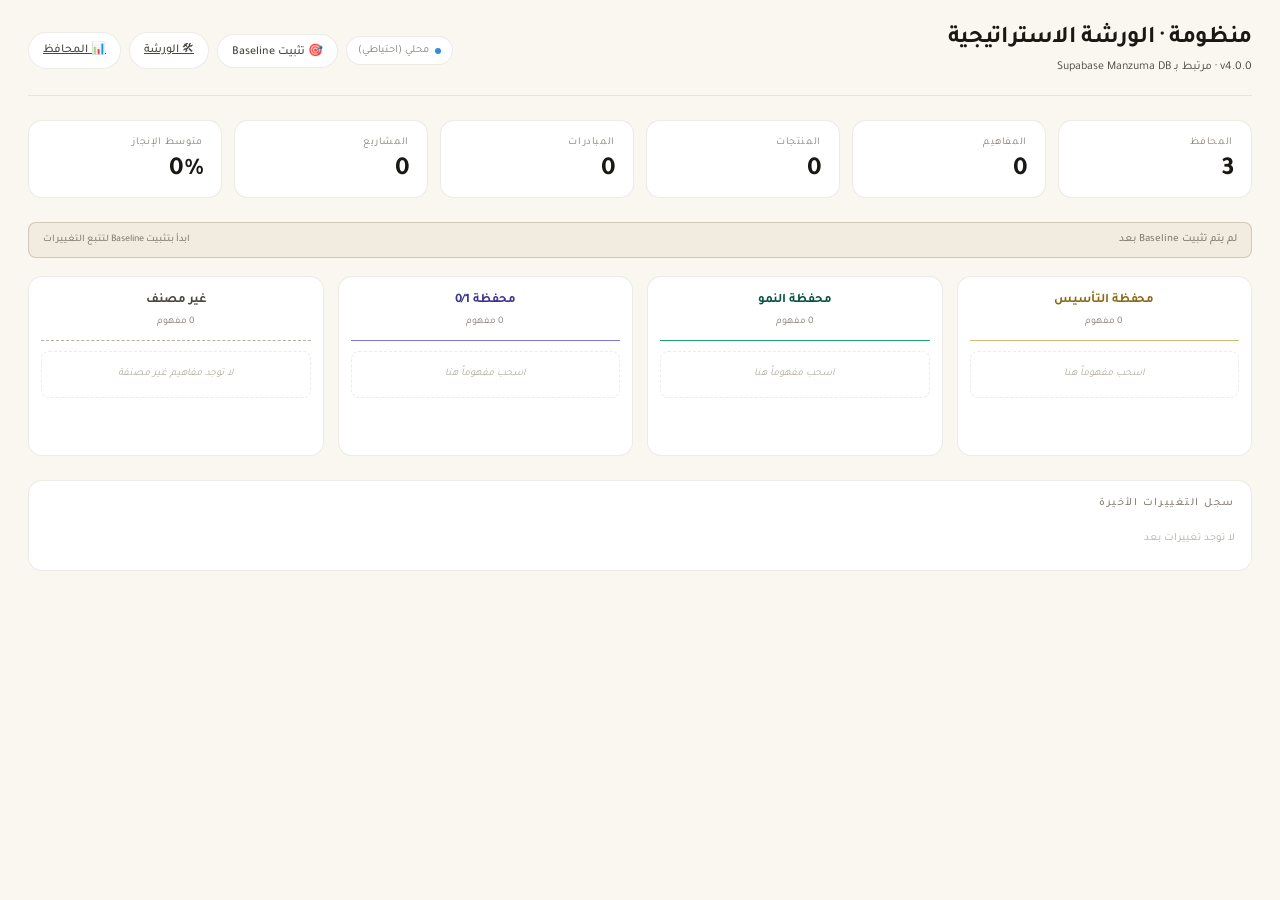
==== index.html @ 45272779 "Add files via upload" ====
<!DOCTYPE html>
<html lang="ar" dir="rtl">
<head>
  <meta charset="UTF-8">
  <meta name="viewport" content="width=device-width, initial-scale=1.0, viewport-fit=cover">
  <meta name="theme-color" content="#FAF7F0">
  <meta name="description" content="ورشة منظومة الاستراتيجية — تصنيف المحافظ، المراحل، Gantt احترافي">
  <title>منظومة · الورشة الاستراتيجية</title>

  <!-- Fonts -->
  <link rel="preconnect" href="https://fonts.googleapis.com">
  <link rel="preconnect" href="https://fonts.gstatic.com" crossorigin>
  <link rel="stylesheet" href="https://fonts.googleapis.com/css2?family=Tajawal:wght@400;500;700;800&display=swap">

  <!-- Stylesheets -->
  <link rel="stylesheet" href="css/tokens.css">
  <link rel="stylesheet" href="css/base.css">
  <link rel="stylesheet" href="css/components.css">
  <link rel="stylesheet" href="css/views.css">
  <link rel="stylesheet" href="css/gantt.css">

  <!-- App entry (ES Module) -->
  <script type="module" src="js/app.js"></script>
</head>
<body>
  <main class="shell">
    <!-- Loading placeholder before app boots -->
    <div class="loading-grid">
      <div class="loading-spinner"></div>
      <span>جارٍ تحميل التطبيق…</span>
    </div>
  </main>

  <!-- Toast container (created lazily, here for early CSS load) -->
  <div class="toast-container"></div>

  <noscript>
    <div style="padding:40px;text-align:center;background:#FFF;color:#1A1815;font-family:Tajawal,sans-serif;">
      <h2>JavaScript مطلوب</h2>
      <p>هذا التطبيق يعمل بالكامل في المتصفح ويحتاج إلى JavaScript مفعّل.</p>
    </div>
  </noscript>
</body>
</html>
---- css/tokens.css ----
/* ═══════════════════════════════════════════════════════════════
   tokens.css · Design system tokens
   منظومة Strategic Workbench
   ═══════════════════════════════════════════════════════════════ */

:root{
  /* ─── Surfaces ─── */
  --canvas:        #FAF7F0;
  --paper:         #FFFFFF;
  --soft:          #F1ECDF;
  --softer:        #F7F3E8;
  --softest:       #FCFAF3;

  /* ─── Lines ─── */
  --line:          rgba(60,40,10,0.09);
  --line-strong:   rgba(60,40,10,0.18);
  --line-vstrong:  rgba(60,40,10,0.28);

  /* ─── Ink (text) ─── */
  --ink-1:         #1A1815;
  --ink-2:         #4A4640;
  --ink-3:         #857F75;
  --ink-4:         #B5AFA3;

  /* ─── Portfolio colors ─── */
  --pf-foundation-ink: #8B6914;
  --pf-foundation-bg:  #FBF5E4;
  --pf-foundation-mid: #D4B978;

  --pf-growth-ink:     #085041;
  --pf-growth-bg:      #E1F5EE;
  --pf-growth-mid:     #1D9E75;

  --pf-zero-ink:       #3C3489;
  --pf-zero-bg:        #EEEDFE;
  --pf-zero-mid:       #7F77DD;

  --pf-uncat-ink:      #4A4640;
  --pf-uncat-bg:       #F1ECDF;
  --pf-uncat-mid:      #B5AFA3;

  /* ─── Concept palette (legacy 5 concept-color ramps) ─── */
  --c1-tint:#EEEDFE; --c1-mid:#AFA9EC; --c1-ink:#3C3489; --c1-line:#7F77DD;
  --c2-tint:#E1F5EE; --c2-mid:#9FE1CB; --c2-ink:#085041; --c2-line:#1D9E75;
  --c3-tint:#FAEEDA; --c3-mid:#FAC775; --c3-ink:#633806; --c3-line:#EF9F27;
  --c4-tint:#E6F1FB; --c4-mid:#B5D4F4; --c4-ink:#0C447C; --c4-line:#378ADD;
  --c5-tint:#FAECE7; --c5-mid:#F5C4B3; --c5-ink:#712B13; --c5-line:#D85A30;

  /* ─── Institutional gold (entities) ─── */
  --gold-bg:   #FBF5E4;
  --gold-mid:  #D4B978;
  --gold-ink:  #5C4715;
  --gold-icon: #9B7B2C;

  /* ─── Status / Signal ─── */
  --good:      #639922;
  --good-bg:   #EAF3DE;
  --warn:      #BA7517;
  --warn-bg:   #FAEEDA;
  --danger:    #A32D2D;
  --danger-bg: #FCEBEB;
  --info:      #378ADD;
  --info-bg:   #E6F1FB;
  --idle:      #888780;
  --idle-bg:   #F1EFE8;

  /* ─── Radii ─── */
  --r-sm:   6px;
  --r-md:   8px;
  --r-lg:   14px;
  --r-xl:   20px;
  --r-pill: 999px;

  /* ─── Spacing (4px scale) ─── */
  --s-1:  4px;
  --s-2:  8px;
  --s-3: 12px;
  --s-4: 16px;
  --s-5: 20px;
  --s-6: 24px;
  --s-8: 32px;
  --s-10: 40px;

  /* ─── Shadows ─── */
  --shadow-sm:  0 1px 2px rgba(0,0,0,0.04);
  --shadow-md:  0 2px 8px rgba(0,0,0,0.06);
  --shadow-lg:  0 8px 24px rgba(0,0,0,0.10);
  --shadow-xl:  0 16px 48px rgba(0,0,0,0.14);

  /* ─── Z-index ─── */
  --z-toast:    300;
  --z-modal:    200;
  --z-drawer:   150;
  --z-tooltip:  100;
  --z-header:   50;

  /* ─── Motion ─── */
  --motion-fast: 120ms;
  --motion-med:  200ms;
  --motion-slow: 320ms;
  --easing:      cubic-bezier(.2,.7,.2,1);
}
---- css/base.css ----
/* ═══════════════════════════════════════════════════════════════
   base.css · Reset, typography, RTL, layout primitives
   ═══════════════════════════════════════════════════════════════ */

*,*::before,*::after{ box-sizing:border-box; }
html,body{ margin:0; padding:0; }

html{
  font-size:14px;
  -webkit-text-size-adjust:100%;
}

body{
  font-family:'Tajawal',system-ui,-apple-system,sans-serif;
  background:var(--canvas);
  color:var(--ink-1);
  line-height:1.6;
  min-height:100vh;
  -webkit-font-smoothing:antialiased;
  text-rendering:optimizeLegibility;
  font-feature-settings:"kern";
}

/* RTL-aware */
[dir="rtl"]{ unicode-bidi:plaintext; }

/* Numbers should be tabular (consistent width) */
.tnum,
.kpi-value,
.proj-pct,
.proj-meta,
.gantt-axis{
  font-feature-settings:"tnum";
  font-variant-numeric:tabular-nums;
}

/* ─── Typography helpers ─── */
.h1{ font-size:28px; font-weight:700; letter-spacing:-0.015em; line-height:1.25; color:var(--ink-1); }
.h2{ font-size:22px; font-weight:700; letter-spacing:-0.01em; line-height:1.3; color:var(--ink-1); }
.h3{ font-size:18px; font-weight:700; letter-spacing:-0.005em; line-height:1.4; color:var(--ink-1); }
.h4{ font-size:15px; font-weight:700; line-height:1.4; color:var(--ink-1); }

.eyebrow{
  font-size:11px; font-weight:500;
  letter-spacing:0.22em;
  color:var(--ink-3);
  text-transform:uppercase;
}
.muted{ color:var(--ink-3); }
.meta { font-size:11px; color:var(--ink-3); }

/* ─── Shell / page container ─── */
.shell{
  max-width:1600px;
  margin:0 auto;
  padding:24px 28px 48px;
}

/* ─── Header (global) ─── */
.app-header{
  display:flex; align-items:center; justify-content:space-between;
  padding-bottom:18px; margin-bottom:24px;
  border-bottom:1px solid var(--line);
  gap:20px; flex-wrap:wrap;
}
.app-header .lhs{ min-width:0; }
.app-header .h1{ margin:0 0 4px; font-size:24px; }
.app-header .sub{ margin:0; font-size:12px; color:var(--ink-2); }
.app-header .rhs{
  display:flex; align-items:center; gap:8px; flex-wrap:wrap;
}

/* ─── Breadcrumb ─── */
.breadcrumb{
  display:flex; align-items:center; gap:6px;
  font-size:11.5px; color:var(--ink-3);
  margin-bottom:14px;
  flex-wrap:wrap;
}
.breadcrumb a{
  color:inherit; text-decoration:none;
  padding:2px 4px; border-radius:3px;
  transition:background var(--motion-fast);
}
.breadcrumb a:hover{ background:var(--soft); color:var(--ink-1); }
.breadcrumb .sep{ color:var(--ink-4); }
.breadcrumb .current{ color:var(--ink-1); font-weight:500; }

/* ─── Connection status indicator ─── */
.conn{
  display:inline-flex; align-items:center; gap:6px;
  font-size:11px; color:var(--ink-3);
  padding:5px 11px;
  background:var(--paper);
  border:1px solid var(--line);
  border-radius:var(--r-pill);
}
.conn-dot{
  width:6px; height:6px; border-radius:50%;
  background:var(--good);
  box-shadow:0 0 0 0 rgba(99,153,34,.45);
  animation:conn-pulse 2.2s infinite;
}
.conn[data-state="loading"] .conn-dot{ background:var(--warn); }
.conn[data-state="error"] .conn-dot{ background:var(--danger); animation:none; }
.conn[data-state="local"] .conn-dot{ background:var(--info); }
@keyframes conn-pulse{
  0%   { box-shadow:0 0 0 0 rgba(99,153,34,.45); }
  70%  { box-shadow:0 0 0 6px rgba(99,153,34,0); }
  100% { box-shadow:0 0 0 0 rgba(99,153,34,0); }
}

/* ─── Empty states ─── */
.empty-state{
  padding:48px 24px;
  text-align:center;
  color:var(--ink-3);
  background:var(--paper);
  border:1px dashed var(--line-strong);
  border-radius:var(--r-lg);
}
.empty-state .icon{ font-size:32px; opacity:.4; margin-bottom:8px; }
.empty-state .title{ font-size:14px; color:var(--ink-2); font-weight:500; margin-bottom:4px; }
.empty-state .desc { font-size:12px; color:var(--ink-3); }

/* ─── Loading state ─── */
.loading-grid{
  display:flex; align-items:center; gap:12px;
  padding:32px 16px;
  color:var(--ink-3);
  font-size:12px;
}
.loading-spinner{
  width:14px; height:14px;
  border:2px solid var(--ink-4);
  border-top-color:var(--ink-1);
  border-radius:50%;
  animation:spin 0.7s linear infinite;
}
@keyframes spin{
  to { transform:rotate(360deg); }
}

/* ─── Animations ─── */
@keyframes fadeUp{
  from{ opacity:0; transform:translateY(8px); }
  to{ opacity:1; transform:translateY(0); }
}
@keyframes fade{
  from{ opacity:0; }
  to{ opacity:1; }
}
.fade-up{ animation:fadeUp .35s var(--easing) both; }
.fade-in{ animation:fade .25s ease both; }

/* ─── Print ─── */
@media print{
  body{ background:#fff; }
  .app-header .rhs,
  .pool,
  .modal,
  .backdrop,
  .toast-container,
  .conn{ display:none !important; }
}
---- css/components.css ----
/* ═══════════════════════════════════════════════════════════════
   components.css · Reusable UI components
   ═══════════════════════════════════════════════════════════════ */

/* ─── Buttons ─── */
.btn{
  padding:8px 14px;
  border-radius:var(--r-pill);
  font-size:12px;
  font-weight:500;
  border:1px solid var(--line);
  background:var(--paper);
  color:var(--ink-2);
  cursor:pointer;
  font-family:inherit;
  transition:all var(--motion-fast) var(--easing);
  display:inline-flex; align-items:center; gap:6px;
  white-space:nowrap;
}
.btn:hover{ border-color:var(--line-strong); color:var(--ink-1); }
.btn:active{ transform:translateY(0.5px); }
.btn:disabled{ opacity:.45; cursor:not-allowed; }
.btn svg{ width:12px; height:12px; }

.btn.primary{ background:var(--ink-1); color:#fff; border-color:var(--ink-1); }
.btn.primary:hover{ background:#000; }
.btn.ghost{ background:transparent; }
.btn.danger{ color:var(--danger); border-color:var(--danger); background:transparent; }
.btn.danger:hover{ background:var(--danger); color:#fff; }
.btn.success{ color:var(--good); border-color:var(--good); }
.btn.success:hover{ background:var(--good); color:#fff; }
.btn.sm{ padding:5px 10px; font-size:11px; }

.btn-icon{
  width:32px; height:32px;
  padding:0;
  display:inline-flex; align-items:center; justify-content:center;
  background:transparent;
  border:1px solid transparent;
  border-radius:var(--r-md);
  cursor:pointer;
  color:var(--ink-2);
  font-family:inherit;
  transition:all var(--motion-fast);
}
.btn-icon:hover{ background:var(--soft); color:var(--ink-1); }
.btn-icon.sm{ width:24px; height:24px; }
.btn-icon svg{ width:14px; height:14px; }

/* ─── Chips & Pills ─── */
.chip{
  display:inline-flex; align-items:center; gap:5px;
  padding:5px 11px;
  border-radius:var(--r-pill);
  font-size:11.5px;
  font-weight:500;
  background:var(--paper);
  border:1px solid var(--line);
  color:var(--ink-2);
  cursor:pointer;
  font-family:inherit;
  user-select:none;
  transition:all var(--motion-fast);
}
.chip:hover{ border-color:var(--line-strong); color:var(--ink-1); }
.chip[data-active="true"]{ background:var(--ink-1); color:#fff; border-color:var(--ink-1); }
.chip.sm{ font-size:10px; padding:3px 8px; }
.chip-count{
  background:var(--soft);
  color:var(--ink-3);
  font-size:9px; font-weight:500;
  padding:1px 6px;
  border-radius:var(--r-pill);
  margin-right:4px;
}

/* ─── KPI Cards ─── */
.kpi-strip{
  display:grid;
  grid-template-columns:repeat(auto-fit, minmax(140px, 1fr));
  gap:12px;
  margin-bottom:24px;
}
.kpi{
  background:var(--paper);
  border:1px solid var(--line);
  border-radius:var(--r-lg);
  padding:14px 18px;
  position:relative;
  transition:all var(--motion-med);
  animation:fadeUp 0.4s var(--easing) both;
}
.kpi:hover{ border-color:var(--line-strong); transform:translateY(-1px); }
.kpi-label{
  font-size:10.5px; color:var(--ink-3);
  letter-spacing:0.06em; margin-bottom:5px;
  text-transform:uppercase;
}
.kpi-value{
  font-size:26px; font-weight:700; line-height:1; color:var(--ink-1);
  letter-spacing:-0.02em;
}
.kpi-meta{ font-size:11px; color:var(--ink-4); margin-top:4px; }

/* ─── Card primitive ─── */
.card{
  background:var(--paper);
  border:1px solid var(--line);
  border-radius:var(--r-lg);
  padding:14px 16px;
  transition:all var(--motion-fast);
}
.card:hover{ border-color:var(--line-strong); }
.card.interactive{ cursor:pointer; }
.card.interactive:hover{ transform:translateY(-1px); box-shadow:var(--shadow-md); }

/* ─── Individual card (pill, person icon) ─── */
.card-ind{
  display:inline-flex; align-items:center; gap:6px;
  padding:5px 11px 5px 8px;
  background:#F6F4FD;
  border:1px solid #D4D0F0;
  border-radius:var(--r-pill);
  font-size:12px; font-weight:500;
  color:#372F7A;
  cursor:grab;
  transition:all var(--motion-fast);
  user-select:none;
  position:relative;
  font-family:inherit;
}
.card-ind:hover{ border-color:#7F77DD; transform:translateY(-1px); }
.card-ind:active{ cursor:grabbing; }
.card-ind svg{ width:11px; height:11px; flex-shrink:0; color:#7F77DD; }
.card-ind .sector{
  font-size:9px; opacity:.65;
  padding-right:4px; margin-right:4px;
  border-right:1px solid rgba(127,119,221,0.3);
}
.card-ind .usage-badge{
  background:#7F77DD; color:#fff;
  font-size:9px; font-weight:700;
  padding:1px 5px; border-radius:var(--r-pill);
  margin-right:4px;
  line-height:1.2;
}

/* ─── Entity badge (rectangular, building icon) ─── */
.card-ent{
  display:inline-flex; align-items:center; gap:6px;
  padding:5px 10px 5px 8px;
  background:var(--gold-bg);
  border:1px solid var(--gold-mid);
  border-radius:4px;
  font-size:12px; font-weight:500;
  color:var(--gold-ink);
  cursor:grab;
  transition:all var(--motion-fast);
  user-select:none;
  position:relative;
  font-family:inherit;
}
.card-ent:hover{ border-color:var(--gold-icon); transform:translateY(-1px); }
.card-ent:active{ cursor:grabbing; }
.card-ent svg{ width:11px; height:11px; flex-shrink:0; color:var(--gold-icon); }
.card-ent .kind{
  font-size:9px; opacity:.7;
  padding-right:4px; margin-right:4px;
  border-right:1px solid rgba(155,123,44,0.3);
}
.card-ent .usage-badge{
  background:var(--gold-icon); color:#fff;
  font-size:9px; font-weight:700;
  padding:1px 5px; border-radius:var(--r-pill);
  margin-right:4px;
  line-height:1.2;
}

/* ─── Product/Concept/Initiative/Project card ─── */
.card-item{
  background:var(--paper);
  border:1px solid var(--line);
  border-top:3px solid var(--ink-3);
  border-radius:var(--r-md);
  padding:10px 12px;
  cursor:pointer;
  transition:all var(--motion-fast);
  user-select:none;
}
.card-item:hover{ border-color:var(--line-strong); transform:translateY(-1px); }
.card-item.draggable{ cursor:grab; }
.card-item.draggable:active{ cursor:grabbing; }
.card-item .head{
  display:flex; justify-content:space-between; align-items:flex-start;
  gap:8px;
}
.card-item .name{
  font-size:12.5px; font-weight:500;
  color:var(--ink-1);
  line-height:1.35;
}
.card-item .meta{
  font-size:10px; color:var(--ink-3);
  margin-top:3px;
}
.card-item .badges{
  display:flex; gap:4px; flex-wrap:wrap;
  margin-top:6px;
}

/* Kind indicators */
.card-item[data-kind="concept"]    { border-top-color:#7F77DD; }
.card-item[data-kind="product"]    { border-top-color:#1D9E75; }
.card-item[data-kind="initiative"] { border-top-color:#EF9F27; border-top-style:dashed; }
.card-item[data-kind="project"]    { border-top-color:#378ADD; }

.kind-badge{
  display:inline-flex; align-items:center;
  font-size:9px; font-weight:500;
  padding:1px 7px;
  border-radius:var(--r-pill);
  letter-spacing:0.04em;
}
.kind-badge[data-kind="concept"]    { background:var(--c1-tint); color:var(--c1-ink); }
.kind-badge[data-kind="product"]    { background:var(--c2-tint); color:var(--c2-ink); }
.kind-badge[data-kind="initiative"] { background:var(--c3-tint); color:var(--c3-ink); }
.kind-badge[data-kind="project"]    { background:var(--c4-tint); color:var(--c4-ink); }

/* ─── Status pills ─── */
.status-pill{
  display:inline-flex; align-items:center; gap:4px;
  padding:2px 8px;
  border-radius:var(--r-pill);
  font-size:10px; font-weight:500;
}
.status-pill[data-s="not_started"]{ background:var(--idle-bg);  color:var(--idle);  }
.status-pill[data-s="in_progress"]{ background:var(--warn-bg);  color:var(--warn);  }
.status-pill[data-s="completed"]  { background:var(--good-bg);  color:var(--good);  }
.status-pill[data-s="blocked"]    { background:var(--danger-bg);color:var(--danger);}

/* ─── Modal ─── */
.backdrop{
  position:fixed; inset:0;
  background:rgba(20,15,5,0.4);
  opacity:0; pointer-events:none;
  transition:opacity var(--motion-med);
  z-index:var(--z-modal);
  backdrop-filter:blur(3px);
}
.backdrop[data-open="true"]{ opacity:1; pointer-events:auto; }
.modal{
  position:fixed;
  top:50%; left:50%;
  transform:translate(-50%,-50%) scale(0.96);
  background:var(--paper);
  border-radius:var(--r-lg);
  box-shadow:var(--shadow-xl);
  width:440px; max-width:92vw;
  max-height:88vh;
  opacity:0; pointer-events:none;
  transition:all var(--motion-med) var(--easing);
  z-index:calc(var(--z-modal) + 1);
  display:flex; flex-direction:column;
}
.modal[data-open="true"]{ opacity:1; pointer-events:auto; transform:translate(-50%,-50%) scale(1); }
.modal-head{
  padding:18px 22px 14px;
  border-bottom:1px solid var(--line);
  display:flex; justify-content:space-between; align-items:flex-start;
  gap:12px;
}
.modal-head h3{ margin:0; font-size:16px; font-weight:700; letter-spacing:-0.01em; }
.modal-body{ padding:18px 22px; overflow-y:auto; flex:1; }
.modal-foot{
  padding:14px 22px;
  border-top:1px solid var(--line);
  display:flex; justify-content:flex-end; gap:8px;
}

/* ─── Form fields ─── */
.field{ margin-bottom:14px; }
.field:last-child{ margin-bottom:0; }
.field label{
  display:block;
  font-size:11px;
  color:var(--ink-2);
  margin-bottom:6px;
  font-weight:500;
}
.field input,
.field select,
.field textarea{
  width:100%;
  padding:9px 12px;
  border:1px solid var(--line-strong);
  border-radius:var(--r-md);
  font-family:inherit;
  font-size:13px;
  background:var(--paper);
  color:var(--ink-1);
  outline:none;
  transition:border-color var(--motion-fast);
}
.field input:focus,
.field select:focus,
.field textarea:focus{ border-color:var(--ink-2); }
.field textarea{ resize:vertical; min-height:60px; line-height:1.5; }
.field-help{ font-size:10.5px; color:var(--ink-3); margin-top:4px; }
.field-row{
  display:grid; grid-template-columns:1fr 1fr; gap:10px;
}

/* ─── Toast notifications ─── */
.toast-container{
  position:fixed;
  top:20px;
  left:50%;
  transform:translateX(-50%);
  z-index:var(--z-toast);
  display:flex; flex-direction:column; gap:8px;
  pointer-events:none;
}
.toast{
  background:var(--ink-1);
  color:#fff;
  padding:10px 18px;
  border-radius:var(--r-pill);
  font-size:12px;
  font-weight:500;
  box-shadow:var(--shadow-lg);
  animation:toast-in .25s ease, toast-out .25s ease 2.5s forwards;
  pointer-events:auto;
  display:inline-flex; align-items:center; gap:6px;
}
.toast.success{ background:var(--good); }
.toast.warning{ background:var(--warn); }
.toast.danger { background:var(--danger); }
.toast.info   { background:var(--info); }
.toast svg{ width:13px; height:13px; }
@keyframes toast-in{
  from{ opacity:0; transform:translateY(-10px); }
  to  { opacity:1; transform:translateY(0); }
}
@keyframes toast-out{
  to{ opacity:0; transform:translateY(-10px); }
}
---- css/views.css ----
/* ═══════════════════════════════════════════════════════════════
   views.css · View-specific layouts
   ═══════════════════════════════════════════════════════════════ */

/* ─── Baseline strip ─── */
.baseline-strip{
  display:flex; justify-content:space-between; align-items:center;
  padding:8px 14px;
  border-radius:var(--r-md);
  background:var(--gold-bg);
  border:1px solid var(--gold-mid);
  color:var(--gold-ink);
  font-size:11px;
  font-weight:500;
  margin-bottom:18px;
  gap:10px;
  flex-wrap:wrap;
}
.baseline-strip.no-baseline{
  background:var(--soft);
  border-color:var(--line-strong);
  color:var(--ink-3);
}
.baseline-strip .changes{
  font-weight:700;
  padding:2px 8px;
  border-radius:var(--r-pill);
  background:rgba(0,0,0,0.06);
}

/* ═══════════════════════════════════════════════════════════════
   PORTFOLIOS KANBAN VIEW
   ═══════════════════════════════════════════════════════════════ */
.kanban{
  display:grid;
  grid-template-columns:repeat(4, minmax(0, 1fr));
  gap:14px;
  margin-bottom:24px;
}
.column{
  background:var(--paper);
  border:1px solid var(--line);
  border-radius:var(--r-lg);
  padding:14px 12px 12px;
  min-height:180px;
  transition:background var(--motion-fast);
}
.column[data-drag-over="true"]{
  background:var(--softer);
  border-color:var(--line-strong);
}
.column-head{
  padding-bottom:10px;
  margin-bottom:10px;
  border-bottom:1px solid var(--line);
  text-align:center;
}
.column-head .pf-name{
  font-size:13px; font-weight:700;
  letter-spacing:-0.005em;
  margin-bottom:3px;
}
.column-head .pf-count{
  font-size:10px;
  color:var(--ink-3);
}
.column[data-pf="pf_foundation"] .column-head{ color:var(--pf-foundation-ink); border-bottom-color:var(--pf-foundation-mid); }
.column[data-pf="pf_growth"]     .column-head{ color:var(--pf-growth-ink);     border-bottom-color:var(--pf-growth-mid); }
.column[data-pf="pf_zero_one"]   .column-head{ color:var(--pf-zero-ink);       border-bottom-color:var(--pf-zero-mid); }
.column[data-pf="uncat"]         .column-head{ color:var(--pf-uncat-ink);      border-bottom-color:var(--pf-uncat-mid); border-bottom-style:dashed; }

.column-body{
  display:flex; flex-direction:column; gap:8px;
  min-height:60px;
}

/* Concept card in kanban */
.concept-card{
  background:var(--paper);
  border:1px solid var(--line);
  border-top:3px solid #ccc;
  border-radius:var(--r-md);
  padding:10px 12px;
  cursor:grab;
  transition:all var(--motion-fast);
  user-select:none;
  position:relative;
}
.concept-card:hover{ border-color:var(--line-strong); transform:translateY(-1px); box-shadow:var(--shadow-sm); }
.concept-card:active{ cursor:grabbing; }
.concept-card.dragging{ opacity:0.4; }
.concept-card .cc-head{
  display:flex; justify-content:space-between; align-items:flex-start;
  gap:6px; margin-bottom:6px;
}
.concept-card .cc-name{
  font-size:13px; font-weight:600;
  color:var(--ink-1);
  line-height:1.3;
}
.concept-card .cc-stats{
  font-size:10px; color:var(--ink-3);
  display:flex; gap:8px;
  flex-wrap:wrap;
}
.concept-card .cc-stats b{ color:var(--ink-1); font-weight:700; }
.concept-card .delta-badge{
  background:var(--danger); color:#fff;
  font-size:9px; font-weight:700;
  padding:1px 6px; border-radius:var(--r-pill);
  flex-shrink:0;
}
.concept-card .new-badge{
  background:var(--good); color:#fff;
  font-size:9px; font-weight:700;
  padding:1px 6px; border-radius:var(--r-pill);
  flex-shrink:0;
}

.column[data-pf="pf_foundation"] .concept-card{ border-top-color:var(--pf-foundation-mid); }
.column[data-pf="pf_growth"]     .concept-card{ border-top-color:var(--pf-growth-mid); }
.column[data-pf="pf_zero_one"]   .concept-card{ border-top-color:var(--pf-zero-mid); }
.column[data-pf="uncat"]         .concept-card{ border-top-color:var(--pf-uncat-mid); border-top-style:dashed; }

.dropzone-hint{
  text-align:center;
  font-size:10.5px;
  color:var(--ink-4);
  font-style:italic;
  padding:14px 6px;
  border:1px dashed var(--line);
  border-radius:var(--r-md);
}

/* ─── Changes panel (audit log preview) ─── */
.changes-panel{
  background:var(--paper);
  border:1px solid var(--line);
  border-radius:var(--r-lg);
  padding:14px 16px;
  margin-top:18px;
}
.changes-panel h3{
  font-size:11px; color:var(--ink-3); font-weight:500;
  letter-spacing:0.14em; text-transform:uppercase;
  margin:0 0 10px;
}
.changes-list{
  display:flex; flex-direction:column;
  max-height:240px; overflow-y:auto;
}
.change-row{
  display:flex; align-items:center; gap:8px;
  padding:7px 0;
  font-size:12px; color:var(--ink-2);
  border-top:1px dashed var(--line);
}
.change-row:first-child{ border-top:0; }
.change-row .icon{ flex-shrink:0; font-weight:700; font-size:13px; }
.change-row .icon.add{ color:var(--good); }
.change-row .icon.move{ color:var(--info); }
.change-row .icon.del{ color:var(--danger); }
.change-row .icon.edit{ color:var(--warn); }
.change-row .summary{ flex:1; }
.change-row .ago{
  font-size:10px; color:var(--ink-4);
  font-feature-settings:"tnum";
  flex-shrink:0;
}

/* ═══════════════════════════════════════════════════════════════
   PORTFOLIO DETAIL VIEW
   ═══════════════════════════════════════════════════════════════ */
.portfolio-header{
  display:flex; justify-content:space-between; align-items:flex-start;
  padding:18px 22px;
  border-radius:var(--r-lg);
  margin-bottom:20px;
  gap:16px;
  flex-wrap:wrap;
}
.portfolio-header[data-pf="pf_foundation"]{ background:var(--pf-foundation-bg); color:var(--pf-foundation-ink); }
.portfolio-header[data-pf="pf_growth"]    { background:var(--pf-growth-bg);     color:var(--pf-growth-ink); }
.portfolio-header[data-pf="pf_zero_one"]  { background:var(--pf-zero-bg);       color:var(--pf-zero-ink); }
.portfolio-header[data-pf="uncat"]        { background:var(--pf-uncat-bg);      color:var(--pf-uncat-ink); }
.portfolio-header .pf-title{
  font-size:22px; font-weight:700; margin:0 0 4px; letter-spacing:-0.01em;
}
.portfolio-header .pf-desc{
  font-size:12px; opacity:0.85; margin:0;
}

/* Filter bar */
.filter-bar{
  display:flex; align-items:center; gap:12px; flex-wrap:wrap;
  padding:12px 16px;
  background:var(--paper);
  border:1px solid var(--line);
  border-radius:var(--r-lg);
  margin-bottom:18px;
}
.filter-bar .filter-label{
  font-size:10.5px;
  color:var(--ink-3);
  letter-spacing:0.1em;
  font-weight:500;
}
.filter-bar .filter-search{
  flex:1; min-width:200px;
  padding:7px 12px;
  border:1px solid var(--line);
  border-radius:var(--r-pill);
  font-family:inherit; font-size:12px;
  outline:none;
  background:var(--canvas);
}
.filter-bar .filter-search:focus{ border-color:var(--ink-2); background:var(--paper); }

/* Concept sections in portfolio detail */
.concept-section{
  background:var(--paper);
  border:1px solid var(--line);
  border-radius:var(--r-lg);
  margin-bottom:14px;
  overflow:hidden;
}
.concept-section-head{
  display:flex; justify-content:space-between; align-items:center;
  padding:14px 18px;
  cursor:pointer;
  user-select:none;
  background:var(--softer);
  border-bottom:1px solid var(--line);
  gap:14px; flex-wrap:wrap;
}
.concept-section-head:hover{ background:var(--soft); }
.concept-section .lhs{ display:flex; align-items:center; gap:10px; min-width:0; }
.concept-section .cs-name{ font-size:15px; font-weight:700; }
.concept-section .cs-stats{ font-size:11px; color:var(--ink-3); display:flex; gap:10px; }
.concept-section .cs-stats b{ color:var(--ink-1); font-weight:700; }
.concept-section .toggle{
  width:28px; height:28px;
  display:inline-flex; align-items:center; justify-content:center;
  border-radius:50%;
  background:transparent;
  border:none; cursor:pointer;
  color:inherit;
  transition:transform var(--motion-fast);
}
.concept-section[data-collapsed="true"] .toggle{ transform:rotate(180deg); }
.concept-section[data-collapsed="true"] .concept-section-body{ display:none; }
.concept-section-body{
  padding:16px 18px;
}

/* Product/Project/Initiative grid */
.items-grid{
  display:grid;
  grid-template-columns:repeat(auto-fill, minmax(260px, 1fr));
  gap:10px;
}

/* ═══════════════════════════════════════════════════════════════
   WORKBENCH VIEW (formations + pool)
   ═══════════════════════════════════════════════════════════════ */
.workbench{
  display:grid;
  grid-template-columns: 1fr 280px;
  gap:18px;
  align-items:start;
}

.pool{
  background:var(--paper);
  border:1px solid var(--line);
  border-radius:var(--r-lg);
  padding:16px;
  position:sticky;
  top:18px;
  max-height:calc(100vh - 40px);
  overflow-y:auto;
}
.pool-header{
  font-size:10px;
  color:var(--ink-3);
  letter-spacing:0.16em;
  font-weight:500;
  margin-bottom:14px;
  text-transform:uppercase;
}
.pool-section{ margin-bottom:18px; }
.pool-section:last-child{ margin-bottom:0; }
.pool-section-head{
  display:flex; justify-content:space-between; align-items:center;
  margin-bottom:8px;
}
.pool-section-title{
  font-size:11px; font-weight:500;
  color:var(--ink-2);
  display:flex; align-items:center; gap:6px;
}
.pool-section-title .count{
  font-size:9px;
  background:var(--soft);
  color:var(--ink-3);
  padding:1px 6px;
  border-radius:var(--r-pill);
  font-weight:500;
}
.btn-add{
  font-size:10px; font-weight:500;
  padding:3px 8px;
  background:transparent;
  border:1px dashed var(--line-strong);
  border-radius:var(--r-pill);
  color:var(--ink-3);
  cursor:pointer;
  font-family:inherit;
  transition:all var(--motion-fast);
  display:inline-flex; align-items:center; gap:4px;
}
.btn-add:hover{ background:var(--soft); color:var(--ink-1); border-style:solid; }
.btn-add svg{ width:9px; height:9px; }
.pool-items{ display:flex; flex-direction:column; gap:5px; }
.pool-empty{
  font-size:11px; color:var(--ink-4);
  font-style:italic;
  padding:10px 8px;
  text-align:center;
  border:1px dashed var(--line);
  border-radius:var(--r-md);
}

/* Concept areas in workbench */
.wb-concept{
  background:var(--paper);
  border:1px solid var(--line);
  border-radius:var(--r-lg);
  margin-bottom:14px;
  overflow:hidden;
}
.wb-concept-head{
  padding:12px 16px;
  background:var(--softer);
  border-bottom:1px solid var(--line);
  display:flex; align-items:center; justify-content:space-between;
}
.wb-concept-name{ font-size:14px; font-weight:700; }
.wb-concept-body{
  padding:14px;
  display:flex; flex-direction:column; gap:10px;
}

/* Formation card */
.formation{
  border:1px solid var(--line);
  border-radius:var(--r-md);
  background:var(--softer);
  overflow:hidden;
}
.formation-head{
  display:flex; align-items:center; justify-content:space-between;
  padding:9px 14px;
  gap:8px;
  background:var(--paper);
  border-bottom:1px solid var(--line);
}
.formation-name{
  font-size:13px; font-weight:700;
  color:var(--ink-1);
  background:transparent;
  border:none;
  font-family:inherit;
  padding:2px 4px;
  border-radius:4px;
  min-width:80px;
}
.formation-name:focus{ outline:1px solid var(--c1-mid); background:#fff; }
.formation-kind{
  font-size:9px;
  padding:2px 8px;
  background:var(--c1-tint);
  color:var(--c1-ink);
  border-radius:var(--r-pill);
  letter-spacing:0.08em;
  font-weight:500;
}
.formation-body{
  padding:9px 14px;
  display:flex; flex-direction:column; gap:7px;
}
.dropzone{
  border:1px dashed var(--line-strong);
  border-radius:var(--r-md);
  padding:7px 9px;
  background:var(--paper);
  min-height:34px;
  transition:all var(--motion-fast);
  display:flex; flex-direction:column; gap:4px;
}
.dropzone-label{
  font-size:9px;
  color:var(--ink-3);
  letter-spacing:0.14em;
  font-weight:500;
}
.dropzone-items{
  display:flex; gap:5px; flex-wrap:wrap;
  min-height:24px;
  align-items:center;
}
.dropzone[data-drag-over="true"]{
  background:var(--c1-tint);
  border-color:var(--c1-mid);
  border-style:solid;
}
.dropzone[data-drag-invalid="true"]{
  background:var(--danger-bg);
  border-color:var(--danger);
}
.dropzone-empty{
  font-size:10px;
  color:var(--ink-4);
  font-style:italic;
}

.add-formation{
  border:1px dashed var(--line-strong);
  background:transparent;
  border-radius:var(--r-md);
  padding:10px;
  color:var(--ink-3);
  font-family:inherit;
  font-size:11.5px;
  cursor:pointer;
  transition:all var(--motion-fast);
  text-align:center;
  display:flex; align-items:center; justify-content:center; gap:6px;
}
.add-formation:hover{
  background:var(--soft);
  color:var(--ink-1);
  border-style:solid;
}

/* ═══════════════════════════════════════════════════════════════
   RESPONSIVE
   ═══════════════════════════════════════════════════════════════ */
@media (max-width: 1100px){
  .kanban{ grid-template-columns:repeat(2, 1fr); }
}
@media (max-width: 900px){
  .workbench{ grid-template-columns:1fr; }
  .pool{ position:static; max-height:none; }
}
@media (max-width: 560px){
  .shell{ padding:18px 14px 32px; }
  .kanban{ grid-template-columns:1fr; }
  .kpi-strip{ grid-template-columns:repeat(2, 1fr); }
}
---- css/gantt.css ----
/* ═══════════════════════════════════════════════════════════════
   gantt.css · Gantt Chart (RTL)
   ═══════════════════════════════════════════════════════════════ */

.gantt-wrap{
  background:var(--paper);
  border:1px solid var(--line);
  border-radius:var(--r-lg);
  padding:18px 22px;
  overflow-x:auto;
}

.gantt-header{
  display:grid;
  grid-template-columns:140px 1fr;
  gap:14px;
  align-items:center;
  margin-bottom:10px;
}
.gantt-title{
  font-size:11px; font-weight:500;
  color:var(--ink-3);
  letter-spacing:0.14em;
  text-transform:uppercase;
}

/* Time axis (months) — RTL: months flow right→left */
.gantt-axis{
  display:grid;
  grid-template-columns:repeat(var(--months, 6), 1fr);
  text-align:center;
  position:relative;
  font-size:10px;
  color:var(--ink-3);
  font-weight:500;
  font-feature-settings:"tnum";
}
.gantt-axis .month{
  padding:4px 0;
  border-right:1px dashed var(--line);
}
.gantt-axis .month:last-child{ border-right:none; }

/* Phase rows */
.gantt-row{
  display:grid;
  grid-template-columns:140px 1fr;
  gap:14px;
  align-items:center;
  margin-bottom:6px;
}
.gantt-row .row-label{
  font-size:12px; font-weight:500;
  color:var(--ink-1);
  text-align:left;
  padding:5px 0;
}
.gantt-row .row-label .row-meta{
  display:block;
  font-size:10px; color:var(--ink-3);
  font-weight:400;
  margin-top:1px;
}
.gantt-row .row-track{
  position:relative;
  height:24px;
  background:rgba(0,0,0,0.025);
  border-radius:4px;
  overflow:hidden;
}
/* Month gridlines inside each track — one line per month boundary */
.gantt-row .row-track{
  background-image:repeating-linear-gradient(
    to left,
    rgba(0,0,0,0.05) 0 1px,
    transparent 1px calc(100% / var(--months, 6))
  );
}
.gantt-row .row-bar{
  position:absolute;
  top:3px; bottom:3px;
  border-radius:3px;
  display:flex; align-items:center; justify-content:center;
  font-size:9px; font-weight:700;
  color:#fff;
  transition:all var(--motion-fast);
  cursor:pointer;
  min-width:6px;
}
.gantt-row .row-bar:hover{
  transform:scaleY(1.06);
  box-shadow:0 2px 6px rgba(0,0,0,0.18);
}
.gantt-row .row-bar[data-s="completed"]  { background:var(--good); }
.gantt-row .row-bar[data-s="in_progress"]{ background:rgba(186,117,23,0.22); }
.gantt-row .row-bar .progress-fill{
  position:absolute; top:0; bottom:0; right:0;
  background:var(--warn); border-radius:3px;
}
.gantt-row .row-bar[data-s="not_started"]{
  background:rgba(0,0,0,0.06);
  border:1px dashed rgba(0,0,0,0.25);
}
.gantt-row .row-bar[data-s="blocked"]   { background:var(--danger); }

/* Today marker — vertical line crossing all rows */
.gantt-today{
  position:absolute;
  top:20px; bottom:2px;
  width:1.5px;
  background:var(--danger);
  pointer-events:none;
  z-index:10;
}
.gantt-today::before{
  content:"اليوم";
  position:absolute;
  top:-18px;
  right:-21px;
  font-size:9px;
  color:var(--danger);
  background:#fff;
  padding:1px 7px;
  border-radius:var(--r-pill);
  border:1px solid var(--danger);
  font-weight:500;
  white-space:nowrap;
}

/* Chart area — relative context for the today marker */
.gantt-chart{
  position:relative;
  padding-top:20px;
}

/* Legend */
.gantt-legend{
  display:flex; gap:14px; flex-wrap:wrap;
  margin-top:14px;
  padding-top:10px;
  border-top:1px dashed var(--line);
  font-size:10.5px;
  color:var(--ink-2);
}
.gantt-legend-item{
  display:inline-flex; align-items:center; gap:5px;
}
.gantt-legend-item .sw{
  width:10px; height:10px;
  border-radius:2px;
}
.gantt-legend-item .sw.completed  { background:var(--good); }
.gantt-legend-item .sw.in_progress{ background:var(--warn); }
.gantt-legend-item .sw.not_started{ background:rgba(0,0,0,0.06); border:1px dashed rgba(0,0,0,0.3); }
.gantt-legend-item .sw.blocked    { background:var(--danger); }

/* Phase add row */
.gantt-add-phase{
  display:grid;
  grid-template-columns:140px 1fr;
  gap:14px;
  margin-top:8px;
}
.gantt-add-phase .placeholder{}
.gantt-add-phase .add-btn{
  font-size:11px; font-weight:500;
  padding:6px 12px;
  background:transparent;
  border:1px dashed var(--line-strong);
  border-radius:var(--r-md);
  color:var(--ink-3);
  cursor:pointer; font-family:inherit;
  transition:all var(--motion-fast);
}
.gantt-add-phase .add-btn:hover{
  background:var(--soft); color:var(--ink-1); border-style:solid;
}

/* Empty state for projects without phases */
.gantt-empty{
  padding:32px 20px;
  text-align:center;
  color:var(--ink-3);
  background:var(--softer);
  border:1px dashed var(--line);
  border-radius:var(--r-md);
}
.gantt-empty .ttl{ font-size:13px; color:var(--ink-2); font-weight:500; margin-bottom:6px; }
.gantt-empty .dsc{ font-size:11px; }
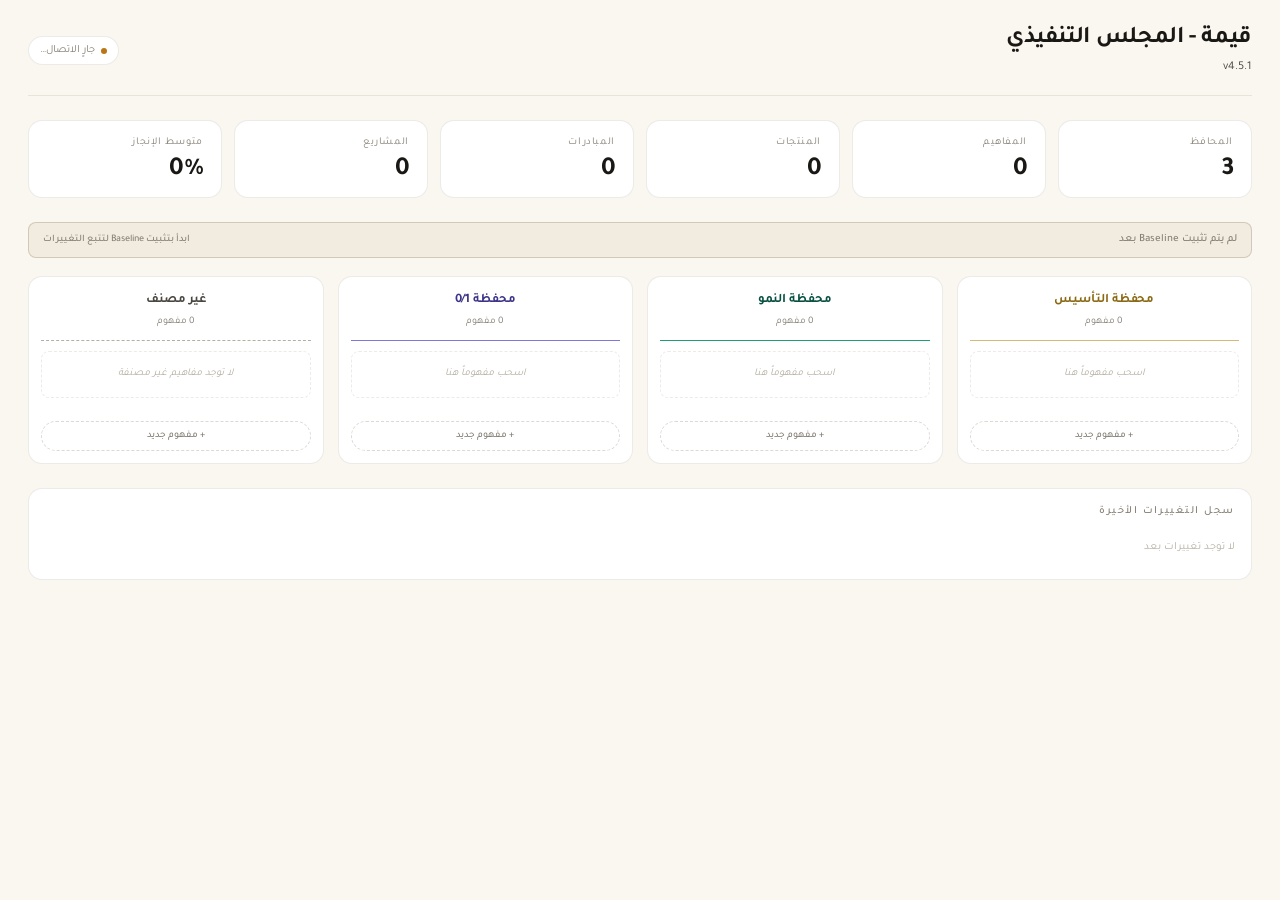
==== commit 9a295aa1: "v4.5.1 — إصلاح فتح الشجرة + إعادة التسمية إلى «قيمة - المجلس التنفيذي» - إصلاح: conceptsOfPortfolio " ====
--- a/index.html
+++ b/index.html
@@ -5,7 +5,7 @@
   <meta name="viewport" content="width=device-width, initial-scale=1.0, viewport-fit=cover">
   <meta name="theme-color" content="#FAF7F0">
   <meta name="description" content="ورشة منظومة الاستراتيجية — تصنيف المحافظ، المراحل، Gantt احترافي">
-  <title>منظومة · الورشة الاستراتيجية</title>
+  <title>قيمة - المجلس التنفيذي</title>
 
   <!-- Fonts -->
   <link rel="preconnect" href="https://fonts.googleapis.com">
--- a/css/components.css
+++ b/css/components.css
@@ -344,3 +344,91 @@
 @keyframes toast-out{
   to{ opacity:0; transform:translateY(-10px); }
 }
+
+/* ─── ClickUp bridge (phase 2) ─────────────────────────────────── */
+.cu-badge{
+  display:inline-flex; align-items:center; gap:3px;
+  font-size:9.5px; font-weight:700; padding:2px 8px;
+  border-radius:999px; white-space:nowrap;
+  background:#EEF3FB; color:#2A5B9E; border:1px solid #D5E2F4;
+}
+.cu-panel{
+  margin:14px 0 4px; padding:14px 18px;
+  background:#F7FAFE; border:1px solid #D5E2F4; border-radius:12px;
+}
+.cu-panel-head{
+  display:flex; align-items:center; gap:10px; flex-wrap:wrap;
+}
+.cu-panel-name{ font-size:13px; font-weight:700; color:var(--ink-1); }
+.cu-panel-kind{
+  font-size:10px; color:var(--ink-3);
+  padding:2px 8px; border-radius:999px; background:rgba(0,0,0,0.04);
+}
+.cu-stats{
+  display:flex; gap:10px; margin-top:12px; flex-wrap:wrap;
+}
+.cu-stat{
+  min-width:74px; padding:8px 12px; text-align:center;
+  background:#FFF; border:1px solid var(--line); border-radius:10px;
+}
+.cu-stat .v{ font-size:18px; font-weight:800; color:var(--ink-1); }
+.cu-stat .l{ font-size:9.5px; color:var(--ink-3); margin-top:2px; }
+.cu-stat.is-open .v{ color:var(--info, #2A5B9E); }
+.cu-stat.is-prog .v{ color:var(--warn); }
+.cu-stat.is-late .v{ color:var(--danger); }
+.cu-stat.is-done .v{ color:var(--good); }
+.cu-panel-note{ font-size:10.5px; color:var(--ink-3); margin-top:10px; }
+
+
+/* ─── Auth (v4.4) ──────────────────────────────────────────────── */
+.auth-wrap{
+  min-height:70vh; display:flex; align-items:center; justify-content:center;
+  padding:40px 16px;
+}
+.auth-card{
+  width:100%; max-width:380px; background:var(--paper, #FFFDF8);
+  border:1px solid var(--line); border-radius:16px;
+  padding:34px 30px; text-align:center;
+  box-shadow:0 8px 30px rgba(0,0,0,0.06);
+}
+.auth-logo{
+  width:54px; height:54px; margin:0 auto 14px; border-radius:14px;
+  background:linear-gradient(135deg, #C9A227, #8A6D2F);
+  color:#fff; font-weight:800; font-size:15px;
+  display:flex; align-items:center; justify-content:center;
+}
+.auth-title{ font-size:17px; font-weight:800; color:var(--ink-1); margin:0 0 4px; }
+.auth-sub{ font-size:12px; color:var(--ink-3); margin:0 0 20px; line-height:1.8; }
+.auth-card .field{ text-align:right; margin-bottom:12px; }
+.auth-error{
+  font-size:11.5px; color:var(--danger); background:var(--danger-bg);
+  border-radius:8px; padding:8px 12px; margin-bottom:12px;
+}
+.auth-submit{ width:100%; justify-content:center; padding:10px; font-size:13px; }
+.auth-switch{ margin-top:16px; font-size:11.5px; color:var(--ink-3); }
+.auth-switch a{ color:var(--c3-ink, #8A6D2F); font-weight:700; text-decoration:none; }
+.auth-note{ margin-top:10px; font-size:10.5px; color:var(--ink-4, var(--ink-3)); line-height:1.7; }
+
+/* شريحة المستخدم في الترويسة */
+.user-chip{
+  display:flex; align-items:center; gap:8px;
+  padding:4px 10px; border:1px solid var(--line); border-radius:999px;
+  background:rgba(0,0,0,0.02); font-size:11px;
+}
+.user-email{ color:var(--ink-2); max-width:160px; overflow:hidden; text-overflow:ellipsis; white-space:nowrap; }
+.user-role{
+  font-size:9.5px; font-weight:700; padding:2px 8px; border-radius:999px;
+  background:var(--info-bg); color:var(--info);
+}
+.user-role[data-role="owner"]{ background:#F6EBD2; color:#8A6D2F; }
+.user-role[data-role="viewer"]{ background:var(--idle-bg); color:var(--idle); }
+
+/* وضع المشاهد: إخفاء كل أدوات الكتابة (الخادم يمنعها أصلاً عبر RLS) */
+body[data-wb-role="viewer"] [data-act],
+body[data-wb-role="viewer"] .btn-icon,
+body[data-wb-role="viewer"] .btn-add,
+body[data-wb-role="viewer"] .gantt-add-phase,
+body[data-wb-role="viewer"] [data-del],
+body[data-wb-role="viewer"] [data-edit]{
+  display:none !important;
+}
--- a/css/views.css
+++ b/css/views.css
@@ -458,3 +458,99 @@
   .kanban{ grid-template-columns:1fr; }
   .kpi-strip{ grid-template-columns:repeat(2, 1fr); }
 }
+
+/* ─── 🌳 الشجرة (v4.5) ─────────────────────────────────────────── */
+.tree-summary{
+  display:flex; gap:10px; flex-wrap:wrap; margin-bottom:14px;
+}
+.tree-summary .ts-cell{
+  min-width:86px; padding:10px 14px; text-align:center;
+  background:var(--paper,#FFFDF8); border:1px solid var(--line); border-radius:12px;
+}
+.tree-summary .v{ font-size:20px; font-weight:800; color:var(--ink-1); }
+.tree-summary .l{ font-size:10px; color:var(--ink-3); margin-top:2px; }
+.tree-summary .is-late .v{ color:var(--danger); }
+
+.tree-tools{ display:flex; gap:8px; align-items:center; margin-bottom:12px; }
+.tree-tools input[type="search"]{
+  flex:1; max-width:320px; padding:8px 12px; font-size:12px;
+  border:1px solid var(--line); border-radius:10px; background:#FFF;
+}
+
+.tree-root{
+  background:var(--paper,#FFFDF8); border:1px solid var(--line);
+  border-radius:14px; padding:10px 6px; overflow-x:auto;
+}
+.tree-node{
+  display:flex; align-items:center; gap:8px;
+  padding:7px 10px; padding-right:calc(10px + var(--lvl,0) * 26px);
+  position:relative; border-radius:8px; min-width:fit-content;
+}
+.tree-node:hover{ background:rgba(0,0,0,0.025); }
+/* خط الوصل العمودي لكل مستوى */
+.tree-node::before{
+  content:''; position:absolute; top:0; bottom:0;
+  right:calc(10px + (var(--lvl,0) - 1) * 26px + 9px);
+  width:1px; background:var(--line);
+  display:var(--guide,block);
+}
+.tree-node[style*="--lvl: 0"]::before,
+.tree-node[style*="--lvl:0"]::before{ display:none; }
+
+.tn-toggle{
+  width:20px; height:20px; flex:0 0 20px; border:none; background:none;
+  cursor:pointer; font-size:11px; color:var(--ink-3); border-radius:5px;
+}
+.tn-toggle:hover:not(:disabled){ background:rgba(0,0,0,0.06); }
+.tn-toggle:disabled{ cursor:default; opacity:0.35; }
+.tn-icon{ flex:0 0 auto; font-size:13px; }
+.tn-title{
+  font-size:12.5px; font-weight:600; color:var(--ink-1);
+  cursor:pointer; white-space:nowrap;
+}
+.tn-title:hover{ text-decoration:underline; text-underline-offset:3px; }
+.tn-badges{ display:flex; gap:5px; align-items:center; flex:0 0 auto; }
+.tn-meta{ font-size:10.5px; color:var(--ink-3); white-space:nowrap; }
+.tn-meta .late, .late{ color:var(--danger); }
+.tn-right{ margin-inline-start:auto; display:flex; gap:6px; align-items:center; padding-inline-start:14px; }
+
+.tn-pf{ background:rgba(201,162,39,0.05); margin-top:6px; }
+.tn-pf:first-child{ margin-top:0; }
+.tn-pf .tn-title{ font-size:14px; font-weight:800; }
+.tn-concept .tn-title{ font-weight:700; }
+.tn-phase .tn-title{ font-weight:500; font-size:11.5px; color:var(--ink-2); }
+.tn-phase.is-late .tn-title{ color:var(--danger); }
+.tn-ghost{ opacity:0.55; }
+.tn-ghost .tn-title{ font-weight:500; font-style:italic; }
+.tn-incoming-head{ opacity:0.9; }
+.tn-incoming-head .tn-title{ font-size:11.5px; color:#2A5B9E; font-weight:700; cursor:default; }
+.tn-incoming-head .tn-title:hover{ text-decoration:none; }
+.tn-tag{
+  font-size:9.5px; font-weight:700; padding:2px 8px; border-radius:999px;
+  background:#EEF3FB; color:#2A5B9E; border:1px solid #D5E2F4; white-space:nowrap;
+}
+.is-hit{ background:#FBF6E3 !important; }
+
+.tn-prog{ display:inline-flex; align-items:center; gap:6px; }
+.tn-prog .bar{
+  width:90px; height:6px; border-radius:99px; background:rgba(0,0,0,0.07);
+  overflow:hidden; display:inline-block;
+}
+.tn-prog.mini .bar{ width:56px; height:5px; }
+.tn-prog .fill{ display:block; height:100%; background:linear-gradient(90deg,#C9A227,#8A6D2F); border-radius:99px; }
+.tn-prog .num{ font-size:10px; color:var(--ink-3); min-width:30px; }
+
+.tdot{
+  min-width:18px; height:18px; padding:0 5px; border-radius:99px;
+  display:inline-flex; align-items:center; justify-content:center;
+  font-size:9.5px; font-weight:800;
+}
+.tdot.warn{ background:var(--warn-bg); color:var(--warn); }
+.tdot.danger{ background:var(--danger-bg); color:var(--danger); }
+.tdot.good{ background:var(--good-bg); color:var(--good); }
+.tdot.idle{ background:var(--idle-bg); color:var(--idle); }
+
+@media (max-width: 720px){
+  .tn-meta{ display:none; }
+  .tn-prog .bar{ width:54px; }
+}
--- a/css/gantt.css
+++ b/css/gantt.css
@@ -187,3 +187,14 @@
 }
 .gantt-empty .ttl{ font-size:13px; color:var(--ink-2); font-weight:500; margin-bottom:6px; }
 .gantt-empty .dsc{ font-size:11px; }
+
+
+/* ─── Phase dependencies (v4.3) ────────────────────────────────── */
+.gantt-deps{
+  position:absolute; inset:0; pointer-events:none; z-index:1;
+}
+.gantt-deps path{
+  fill:none; stroke:var(--ink-3); stroke-width:1.5;
+  stroke-dasharray:4 3; opacity:0.75;
+}
+.dep-meta{ color:var(--c3-ink, #8A6D2F); font-weight:600; }
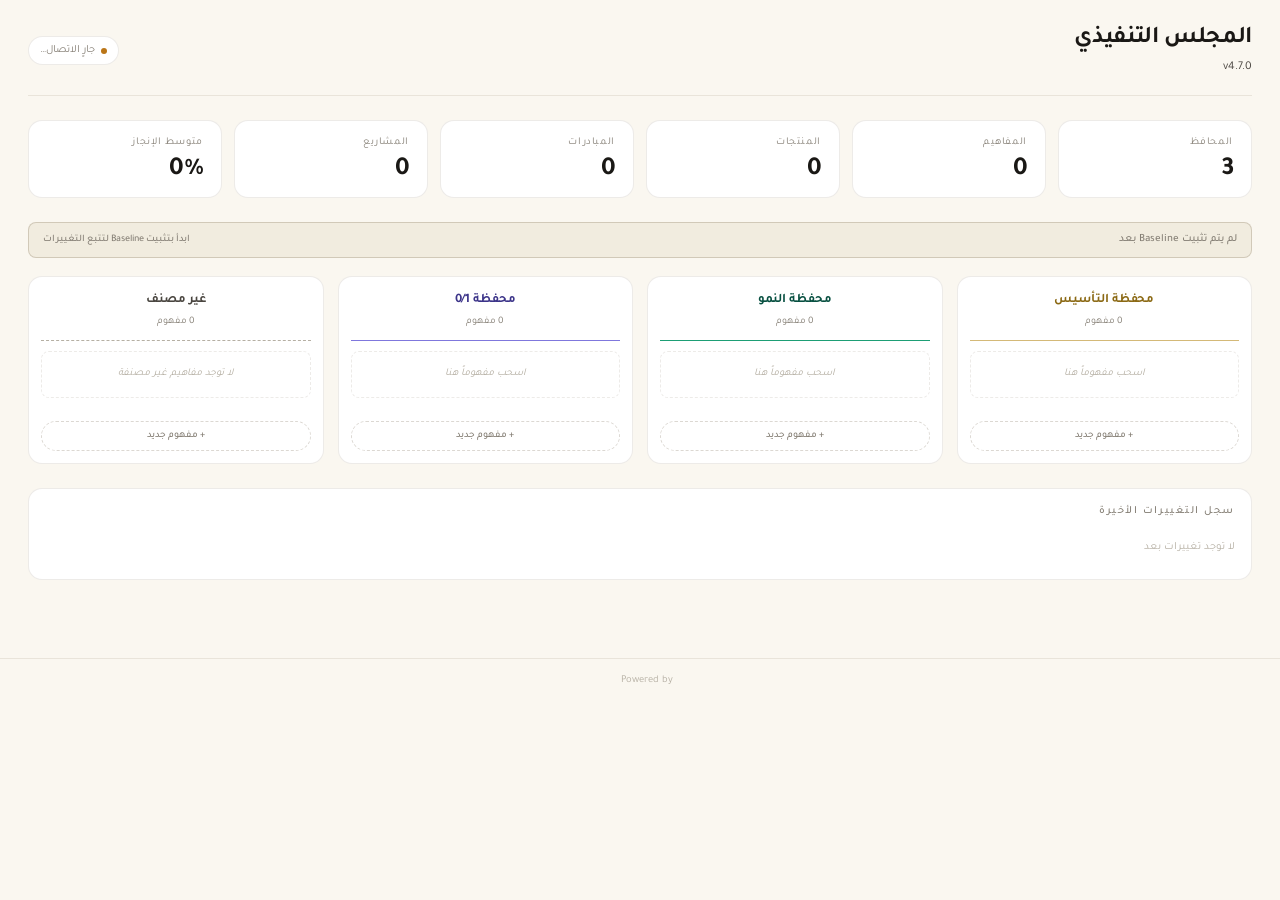
==== commit c7a91e76: "v4.7.0 — التسمية النهائية + فوتر + تطوير العمود الجانبي + تحويل الأنواع - الاسم: «المجلس التنفيذي» ف" ====
--- a/index.html
+++ b/index.html
@@ -5,7 +5,7 @@
   <meta name="viewport" content="width=device-width, initial-scale=1.0, viewport-fit=cover">
   <meta name="theme-color" content="#FAF7F0">
   <meta name="description" content="ورشة منظومة الاستراتيجية — تصنيف المحافظ، المراحل، Gantt احترافي">
-  <title>قيمة - المجلس التنفيذي</title>
+  <title>المجلس التنفيذي</title>
 
   <!-- Fonts -->
   <link rel="preconnect" href="https://fonts.googleapis.com">
@@ -31,6 +31,11 @@
     </div>
   </main>
 
+  <footer class="shell-footer">
+    <span class="pb-label">Powered by</span>
+    <span class="pb-name"></span>
+  </footer>
+
   <!-- Toast container (created lazily, here for early CSS load) -->
   <div class="toast-container"></div>
 
--- a/css/components.css
+++ b/css/components.css
@@ -432,3 +432,31 @@
 body[data-wb-role="viewer"] [data-edit]{
   display:none !important;
 }
+
+
+/* ─── الفوتر (v4.7) ─────────────────────────────────────────────── */
+.shell-footer{
+  max-width:1280px; margin:30px auto 18px; padding:14px 24px;
+  text-align:center; font-size:10.5px; color:var(--ink-4, var(--ink-3));
+  border-top:1px solid var(--line);
+  display:flex; justify-content:center; gap:6px; align-items:center;
+}
+.shell-footer .pb-name{ font-weight:700; color:var(--ink-3); min-width:8px; }
+
+/* ─── طي/توسيع العمود الجانبي (v4.7) ────────────────────────────── */
+.pool{ transition:width .22s ease, padding .22s ease; }
+.pool .pool-header{
+  display:flex; align-items:center; justify-content:space-between; gap:8px;
+}
+.pool-toggle{
+  border:1px solid var(--line); background:#FFF; border-radius:8px;
+  width:26px; height:26px; cursor:pointer; font-size:11px; color:var(--ink-3);
+  flex:0 0 26px; display:flex; align-items:center; justify-content:center;
+}
+.pool-toggle:hover{ background:rgba(0,0,0,0.04); }
+.pool.collapsed{
+  width:48px !important; min-width:48px; padding:12px 8px; overflow:hidden;
+}
+.pool.collapsed .pool-section,
+.pool.collapsed .pool-header-title{ display:none; }
+.pool.collapsed .pool-header{ justify-content:center; }
--- a/css/views.css
+++ b/css/views.css
@@ -554,3 +554,113 @@
   .tn-meta{ display:none; }
   .tn-prog .bar{ width:54px; }
 }
+
+/* ─── 🌳 المخطط الهيكلي (v4.6 — Org Chart) ─────────────────────── */
+.oc-wrap{ overflow-x:auto; padding:6px 2px 20px; }
+
+.oc-root-row{ display:flex; justify-content:center; min-width:fit-content; }
+.oc-root{
+  background:#163A2C; color:#fff; border-radius:14px;
+  padding:14px 28px; text-align:center; min-width:240px;
+  box-shadow:0 6px 20px rgba(22,58,44,0.25);
+}
+.oc-root-name{ font-size:15px; font-weight:800; }
+.oc-root-meta{ font-size:11px; opacity:0.85; margin-top:4px; }
+.oc-root-meta .late{ color:#FFB4A8; }
+
+.oc-stem{ width:2px; height:22px; background:#2F6B50; margin:0 auto; min-width:2px; }
+
+.oc-cols{
+  display:flex; align-items:flex-start; gap:18px;
+  min-width:fit-content; padding:0 8px;
+}
+.oc-col{ width:270px; flex:0 0 270px; }
+
+/* خطوط التفرع: عمودي لكل عمود + أفقي يصل الأعمدة */
+.oc-link{ height:24px; position:relative; }
+.oc-link::before{
+  content:''; position:absolute; top:12px; bottom:-2px;
+  right:50%; width:2px; background:#2F6B50;
+}
+.oc-link::after{
+  content:''; position:absolute; top:12px; height:2px; background:#2F6B50;
+  right:calc(-18px); left:calc(-18px);
+}
+.oc-col:first-child .oc-link::after{ right:50%; }
+.oc-col:last-child  .oc-link::after{ left:50%; }
+.oc-col:only-child  .oc-link::after{ display:none; }
+
+.oc-pf-head{
+  display:flex; align-items:center; justify-content:space-between; gap:8px;
+  padding:10px 14px; border-radius:12px; cursor:pointer;
+  background:var(--pfbg); border:1px solid color-mix(in srgb, var(--pfc) 30%, transparent);
+  border-top:3px solid var(--pfc);
+}
+.oc-pf-head:hover{ filter:brightness(0.98); }
+.oc-pf-name{ font-size:13px; font-weight:800; color:var(--pfc); }
+.oc-pf-meta{ font-size:11px; font-weight:700; color:var(--pfc); white-space:nowrap; }
+
+.oc-cards{ display:flex; flex-direction:column; gap:10px; margin-top:10px; }
+.oc-empty{ font-size:11px; color:var(--ink-4, var(--ink-3)); text-align:center; padding:14px 0; }
+
+.oc-card{
+  background:#FFF; border:1px solid var(--line); border-radius:12px;
+  padding:12px 14px; cursor:pointer; transition:box-shadow .15s;
+}
+.oc-card:hover{ box-shadow:0 3px 12px rgba(0,0,0,0.07); }
+.oc-card.is-late{
+  border-inline-start:4px solid var(--danger);
+  background:#FFF8F7;
+}
+.oc-card.is-incoming{ border-style:dashed; background:#F8FAFE; }
+.oc-card.is-hit{ outline:2px solid #E5C558; }
+
+.oc-card-head{ display:flex; align-items:flex-start; justify-content:space-between; gap:8px; }
+.oc-card-name{
+  font-size:12.5px; font-weight:700; color:var(--ink-1); line-height:1.5;
+}
+.oc-card-name[role="link"]:hover{ text-decoration:underline; text-underline-offset:3px; }
+.oc-warn{ color:var(--danger); }
+.oc-card-pct{ font-size:17px; font-weight:800; color:var(--ink-1); }
+.oc-card-pct.late{ color:var(--danger); }
+
+.oc-bar{
+  height:6px; border-radius:99px; background:rgba(0,0,0,0.07);
+  overflow:hidden; margin:8px 0;
+}
+.oc-fill{ display:block; height:100%; border-radius:99px;
+  background:linear-gradient(90deg,#C9A227,#8A6D2F); }
+.oc-fill.late{ background:var(--danger); }
+
+.oc-card-chips{ display:flex; gap:6px; flex-wrap:wrap; }
+.oc-chip{
+  font-size:10px; font-weight:700; padding:2px 9px; border-radius:999px;
+  background:rgba(0,0,0,0.05); color:var(--ink-2);
+}
+.oc-chip.danger{ background:var(--danger-bg); color:var(--danger); }
+.oc-chip.good{ background:var(--good-bg); color:var(--good); }
+
+.oc-dots{ display:flex; gap:5px; margin-top:9px; align-items:center; }
+.oc-dot{ width:9px; height:9px; border-radius:99px; background:var(--idle-bg);
+  border:1.5px solid var(--idle); }
+.oc-dot.s-in_progress{ background:var(--warn-bg); border-color:var(--warn); }
+.oc-dot.s-completed{ background:var(--good); border-color:var(--good); }
+.oc-dot.s-blocked{ background:var(--danger); border-color:var(--danger); }
+.oc-dot-more{ font-size:9px; color:var(--ink-3); font-weight:700; }
+
+.oc-items{ margin-top:10px; border-top:1px dashed var(--line); padding-top:8px;
+  display:flex; flex-direction:column; gap:4px; }
+.oc-item{
+  display:flex; align-items:center; gap:7px;
+  padding:5px 8px; border-radius:8px; font-size:11px;
+}
+.oc-item:hover{ background:rgba(0,0,0,0.04); }
+.oc-item.is-hit{ background:#FBF6E3; }
+.oc-item-icon{ flex:0 0 auto; font-size:11px; }
+.oc-item-name{ font-weight:600; color:var(--ink-1); flex:1; min-width:0;
+  overflow:hidden; text-overflow:ellipsis; white-space:nowrap; }
+.oc-item-meta{ font-size:10px; color:var(--ink-3); white-space:nowrap; }
+
+@media (max-width:720px){
+  .oc-col{ width:230px; flex-basis:230px; }
+}
